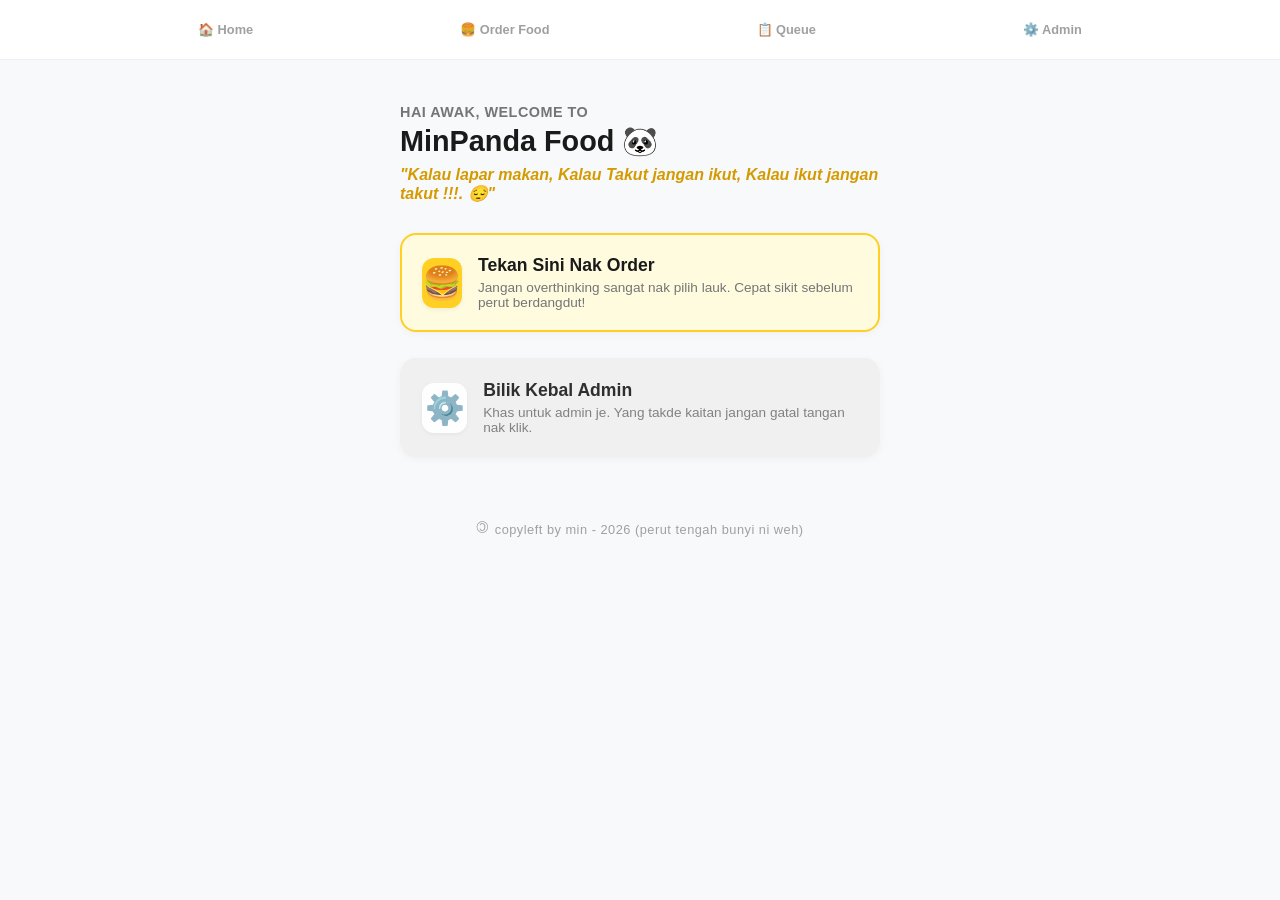
==== index.html @ 796727f2 "First kommit dooo !! HAHAHHA" ====
<!DOCTYPE html>
<html>
<head>
    <title>Customer Order</title>
    <link rel="stylesheet" href="style.css">
</head>
<body>
    <header class="minpanda-header">
        <a href="index.html">🏠 Home</a>
        <a href="customer.html">🍔 Order Food</a>
        <a href="queue.html">📋 Queue</a>
        <a href="admin-login.html">⚙️ Admin</a>
    </header>
    <hr class="minpanda-divider">

    <main class="app-content">
        <div class="welcome-banner">
            <p class="greeting">Hai awak, welcome to</p>
            <h1>MinPanda Food 🐼</h1>
            <p class="subtitle" style="font-style: italic; color: #d49a00; font-weight: 600;">
                "Kalau lapar makan, Kalau Takut jangan ikut, Kalau ikut jangan takut !!!. 😔"
            </p>
        </div>

        <div class="action-grid">
            <a href="customer.html" class="action-card primary-card">
                <div class="card-icon">🍔</div>
                <div class="card-details">
                    <h3>Tekan Sini Nak Order</h3>
                    <p>Jangan overthinking sangat nak pilih lauk. Cepat sikit sebelum perut berdangdut!</p>
                </div>
                <div class="card-arrow">
                    <i class="fa-solid fa-chevron-right"></i>
                </div>
            </a>

            <a href="admin-login.html" class="action-card admin-card">
                <div class="card-icon">⚙️</div>
                <div class="card-details">
                    <h3>Bilik Kebal Admin</h3>
                    <p>Khas untuk admin je. Yang takde kaitan jangan gatal tangan nak klik.</p>
                </div>
                <div class="card-arrow">
                    <i class="fa-solid fa-chevron-right"></i>
                </div>
            </a>
        </div>
    </main>
    
    <footer class="minpanda-footer">
        <p>
            <span class="copyleft">&copy;</span> copyleft by min - 2026 (perut tengah bunyi ni weh)
        </p>
    </footer>
</body>
</html>
---- style.css ----
/* =========================
   MinPanda Navigation Bar
   ========================= */

.minpanda-header {
    display: flex;
    justify-content: space-evenly;
    align-items: center;
    background-color: #ffffff;
    padding: 12px 5px;
    font-family: -apple-system, BlinkMacSystemFont, "Segoe UI", Roboto, sans-serif;
}

.minpanda-header a {
    text-decoration: none;
    color: #a0a0a0;
    font-size: 0.8rem;
    font-weight: 600;
    display: flex;
    flex-direction: column;
    align-items: center;
    gap: 4px;
    padding: 10px 14px;
    border-radius: 14px;
    transition: all 0.2s ease;
}

.minpanda-header a::first-letter {
    font-size: 1.4rem;
    margin-bottom: 2px;
}

.minpanda-header a:hover,
.minpanda-header a:active {
    color: #1a1a1a;
    background-color: #ffcf24;
    box-shadow: 0 4px 12px rgba(255, 207, 36, 0.3);
    transform: translateY(-2px);
}

.minpanda-divider {
    border: none;
    height: 1px;
    background-color: #f0f0f0;
    margin: 0 0 20px 0;
}

/* Base App Layout (Below the Header) */
body {
    background-color: #f8f9fa; /* Light gray background to make white cards pop */
    margin: 0;
    font-family: -apple-system, BlinkMacSystemFont, "Segoe UI", Roboto, Helvetica, Arial, sans-serif;
}

.app-content {
    max-width: 480px; /* Mobile-first width */
    margin: 0 auto;
    padding: 24px 16px;
}

/* Welcome Banner Styling */
.welcome-banner {
    margin-bottom: 30px;
}

.welcome-banner .greeting {
    color: #757575;
    font-size: 0.9rem;
    font-weight: 600;
    margin: 0 0 4px 0;
    text-transform: uppercase;
    letter-spacing: 0.5px;
}

.welcome-banner h1 {
    margin: 0 0 8px 0;
    font-size: 1.8rem;
    color: #1a1a1a;
    font-weight: 800;
}

.welcome-banner .subtitle {
    margin: 0;
    color: #555;
    font-size: 1rem;
}

/* Action Cards Grid */
.action-grid {
    display: flex;
    flex-direction: column;
    gap: 16px;
}

/* Individual Card Styling */
.action-card {
    display: flex;
    align-items: center;
    background-color: #ffffff;
    padding: 20px;
    border-radius: 16px;
    text-decoration: none;
    box-shadow: 0 2px 8px rgba(0, 0, 0, 0.04);
    border: 2px solid transparent;
    transition: all 0.25s ease;
}

/* Hover & Active States */
@media (hover: hover) {
    .action-card:hover {
        transform: translateY(-3px);
        box-shadow: 0 8px 16px rgba(0, 0, 0, 0.08);
    }
}
.action-card:active {
    transform: translateY(1px);
}

/* Highlight the Main "Place Order" Button */
.primary-card {
    background-color: #fffbdf; /* Light MinPanda Yellow */
    border-color: #ffcf24; /* Solid MinPanda Yellow */
}

/* Style the Admin button differently to separate it from customer actions */
.admin-card {
    margin-top: 10px;
    background-color: #f0f0f0;
    opacity: 0.9;
}

/* Card Internals */
.card-icon {
    font-size: 2rem;
    margin-right: 16px;
    background: #ffffff;
    width: 50px;
    height: 50px;
    display: flex;
    align-items: center;
    justify-content: center;
    border-radius: 12px;
    box-shadow: 0 2px 5px rgba(0,0,0,0.05);
}

.primary-card .card-icon {
    background: #ffcf24;
}

.card-details {
    flex-grow: 1;
}

.card-details h3 {
    margin: 0 0 4px 0;
    font-size: 1.1rem;
    color: #1a1a1a;
}

.card-details p {
    margin: 0;
    font-size: 0.85rem;
    color: #757575;
}

.card-arrow {
    color: #d4d4d4;
    font-size: 1.2rem;
}

.action-card:hover .card-arrow {
    color: #ffcf24;
}
/* Footer Container */
.minpanda-footer {
    text-align: center;
    padding: 40px 20px 20px 20px;
    margin-top: auto; /* Pushes footer to the bottom if content is short */
    background-color: transparent;
}

/* Minimalist Text Styling */
.minpanda-footer p {
    margin: 0;
    font-size: 0.8rem;
    color: #a0a0a0; /* Very soft gray */
    font-weight: 500;
    letter-spacing: 0.5px;
    display: flex;
    align-items: center;
    justify-content: center;
    gap: 6px;
    transition: color 0.3s ease;
    cursor: default;
}

/* * The Copyleft Trick: 
 * Flips the standard copyright symbol horizontally 
 */
.copyleft {
    display: inline-block;
    transform: scaleX(-1);
    font-size: 1rem;
    margin-top: -2px; /* Vertically aligns it perfectly with lowercase text */
}

/* Cool subtle hover effect */
.minpanda-footer p:hover {
    color: #1a1a1a; /* Darkens to black on hover */
}
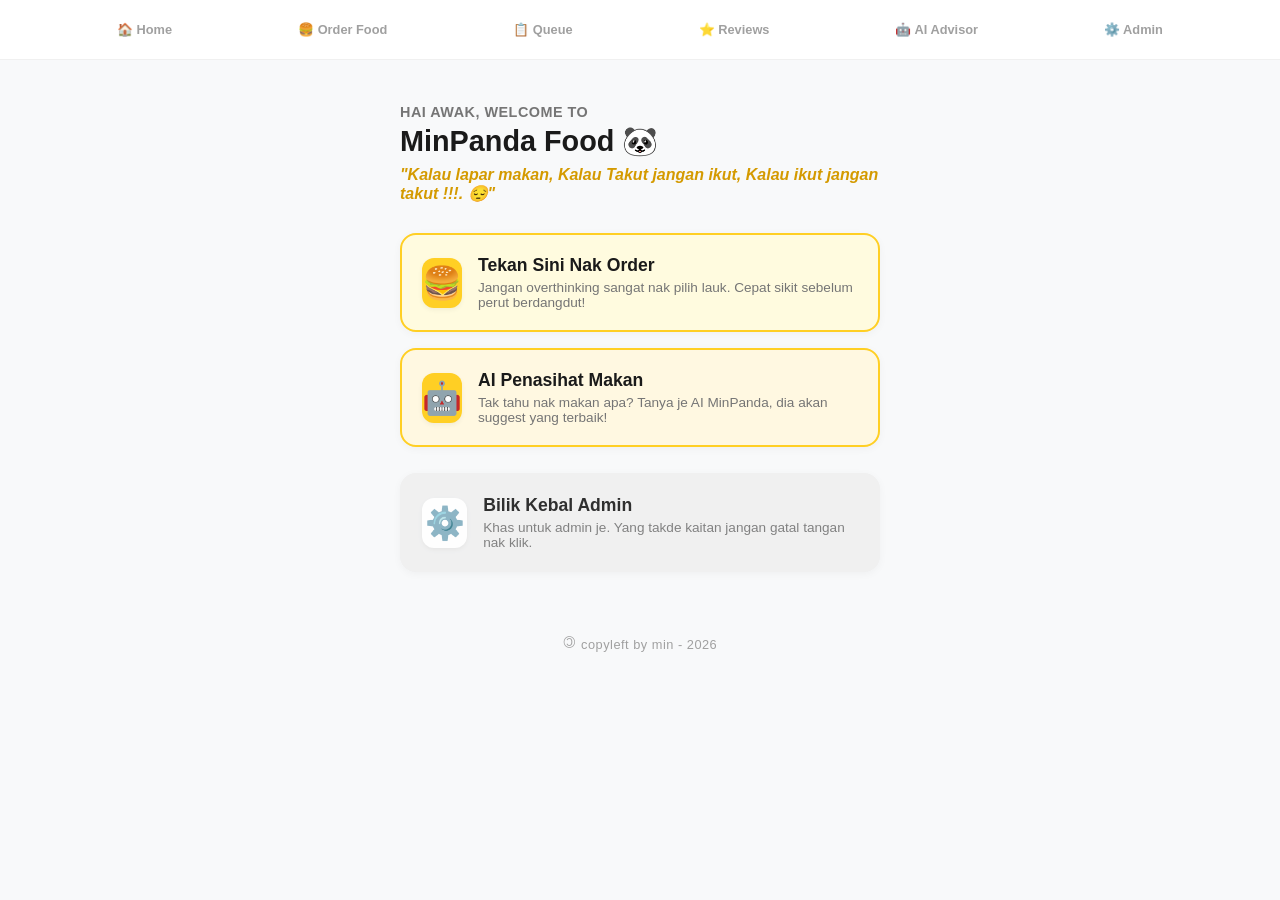
==== commit 3ba4c862: "Masukkan AI" ====
--- a/index.html
+++ b/index.html
@@ -1,14 +1,20 @@
 <!DOCTYPE html>
-<html>
+<html lang="en">
+
 <head>
-    <title>Customer Order</title>
+    <meta charset="UTF-8">
+    <meta name="viewport" content="width=device-width, initial-scale=1.0">
+    <title>MinPanda Food 🐼</title>
     <link rel="stylesheet" href="style.css">
 </head>
+
 <body>
     <header class="minpanda-header">
         <a href="index.html">🏠 Home</a>
         <a href="customer.html">🍔 Order Food</a>
         <a href="queue.html">📋 Queue</a>
+        <a href="reviews.html">⭐ Reviews</a>
+        <a href="food-advisor.html">🤖 AI Advisor</a>
         <a href="admin-login.html">⚙️ Admin</a>
     </header>
     <hr class="minpanda-divider">
@@ -34,7 +40,18 @@
                 </div>
             </a>
 
-            <a href="admin-login.html" class="action-card admin-card">
+            <a href="food-advisor.html" class="action-card ai-advisor-card">
+                <div class="card-icon">🤖</div>
+                <div class="card-details">
+                    <h3>AI Penasihat Makan</h3>
+                    <p>Tak tahu nak makan apa? Tanya je AI MinPanda, dia akan suggest yang terbaik!</p>
+                </div>
+                <div class="card-arrow">
+                    <i class="fa-solid fa-chevron-right"></i>
+                </div>
+            </a>
+
+            <a href="admin-login.html" class="action-card home-admin-card">
                 <div class="card-icon">⚙️</div>
                 <div class="card-details">
                     <h3>Bilik Kebal Admin</h3>
@@ -46,11 +63,12 @@
             </a>
         </div>
     </main>
-    
+
     <footer class="minpanda-footer">
         <p>
-            <span class="copyleft">&copy;</span> copyleft by min - 2026 (perut tengah bunyi ni weh)
+            <span class="copyleft">&copy;</span> copyleft by min - 2026
         </p>
     </footer>
 </body>
+
 </html>
--- a/style.css
+++ b/style.css
@@ -1,210 +1,1442 @@
-/* =========================
-   MinPanda Navigation Bar
-   ========================= */
-
-.minpanda-header {
-    display: flex;
-    justify-content: space-evenly;
-    align-items: center;
-    background-color: #ffffff;
-    padding: 12px 5px;
-    font-family: -apple-system, BlinkMacSystemFont, "Segoe UI", Roboto, sans-serif;
-}
-
-.minpanda-header a {
-    text-decoration: none;
-    color: #a0a0a0;
-    font-size: 0.8rem;
-    font-weight: 600;
-    display: flex;
-    flex-direction: column;
-    align-items: center;
-    gap: 4px;
-    padding: 10px 14px;
-    border-radius: 14px;
-    transition: all 0.2s ease;
-}
-
-.minpanda-header a::first-letter {
-    font-size: 1.4rem;
-    margin-bottom: 2px;
-}
-
-.minpanda-header a:hover,
-.minpanda-header a:active {
-    color: #1a1a1a;
-    background-color: #ffcf24;
-    box-shadow: 0 4px 12px rgba(255, 207, 36, 0.3);
-    transform: translateY(-2px);
-}
-
-.minpanda-divider {
-    border: none;
-    height: 1px;
-    background-color: #f0f0f0;
-    margin: 0 0 20px 0;
-}
-
-/* Base App Layout (Below the Header) */
-body {
-    background-color: #f8f9fa; /* Light gray background to make white cards pop */
-    margin: 0;
-    font-family: -apple-system, BlinkMacSystemFont, "Segoe UI", Roboto, Helvetica, Arial, sans-serif;
-}
-
-.app-content {
-    max-width: 480px; /* Mobile-first width */
-    margin: 0 auto;
-    padding: 24px 16px;
-}
-
-/* Welcome Banner Styling */
-.welcome-banner {
-    margin-bottom: 30px;
-}
-
-.welcome-banner .greeting {
-    color: #757575;
-    font-size: 0.9rem;
-    font-weight: 600;
-    margin: 0 0 4px 0;
-    text-transform: uppercase;
-    letter-spacing: 0.5px;
-}
-
-.welcome-banner h1 {
-    margin: 0 0 8px 0;
-    font-size: 1.8rem;
-    color: #1a1a1a;
-    font-weight: 800;
-}
-
-.welcome-banner .subtitle {
-    margin: 0;
-    color: #555;
-    font-size: 1rem;
-}
-
-/* Action Cards Grid */
-.action-grid {
-    display: flex;
-    flex-direction: column;
-    gap: 16px;
-}
-
-/* Individual Card Styling */
-.action-card {
-    display: flex;
-    align-items: center;
-    background-color: #ffffff;
-    padding: 20px;
-    border-radius: 16px;
-    text-decoration: none;
-    box-shadow: 0 2px 8px rgba(0, 0, 0, 0.04);
-    border: 2px solid transparent;
-    transition: all 0.25s ease;
-}
-
-/* Hover & Active States */
-@media (hover: hover) {
-    .action-card:hover {
-        transform: translateY(-3px);
-        box-shadow: 0 8px 16px rgba(0, 0, 0, 0.08);
-    }
-}
-.action-card:active {
-    transform: translateY(1px);
-}
-
-/* Highlight the Main "Place Order" Button */
-.primary-card {
-    background-color: #fffbdf; /* Light MinPanda Yellow */
-    border-color: #ffcf24; /* Solid MinPanda Yellow */
-}
-
-/* Style the Admin button differently to separate it from customer actions */
-.admin-card {
-    margin-top: 10px;
-    background-color: #f0f0f0;
-    opacity: 0.9;
-}
-
-/* Card Internals */
-.card-icon {
-    font-size: 2rem;
-    margin-right: 16px;
-    background: #ffffff;
-    width: 50px;
-    height: 50px;
-    display: flex;
-    align-items: center;
-    justify-content: center;
-    border-radius: 12px;
-    box-shadow: 0 2px 5px rgba(0,0,0,0.05);
-}
-
-.primary-card .card-icon {
-    background: #ffcf24;
-}
-
-.card-details {
-    flex-grow: 1;
-}
-
-.card-details h3 {
-    margin: 0 0 4px 0;
-    font-size: 1.1rem;
-    color: #1a1a1a;
-}
-
-.card-details p {
-    margin: 0;
-    font-size: 0.85rem;
-    color: #757575;
-}
-
-.card-arrow {
-    color: #d4d4d4;
-    font-size: 1.2rem;
-}
-
-.action-card:hover .card-arrow {
-    color: #ffcf24;
-}
-/* Footer Container */
-.minpanda-footer {
-    text-align: center;
-    padding: 40px 20px 20px 20px;
-    margin-top: auto; /* Pushes footer to the bottom if content is short */
-    background-color: transparent;
-}
-
-/* Minimalist Text Styling */
-.minpanda-footer p {
-    margin: 0;
-    font-size: 0.8rem;
-    color: #a0a0a0; /* Very soft gray */
-    font-weight: 500;
-    letter-spacing: 0.5px;
-    display: flex;
-    align-items: center;
-    justify-content: center;
-    gap: 6px;
-    transition: color 0.3s ease;
-    cursor: default;
-}
-
-/* * The Copyleft Trick: 
- * Flips the standard copyright symbol horizontally 
- */
-.copyleft {
-    display: inline-block;
-    transform: scaleX(-1);
-    font-size: 1rem;
-    margin-top: -2px; /* Vertically aligns it perfectly with lowercase text */
-}
-
-/* Cool subtle hover effect */
-.minpanda-footer p:hover {
-    color: #1a1a1a; /* Darkens to black on hover */
-}+/* ==========================================================
+   MinPanda Food — Unified Stylesheet
+   All page styles consolidated here.
+   ========================================================== */
+
+
+/* =========================
+   1. BASE / RESET
+   ========================= */
+
+body {
+    background-color: #f8f9fa;
+    margin: 0;
+    font-family: -apple-system, BlinkMacSystemFont, "Segoe UI", Roboto, Helvetica, Arial, sans-serif;
+    color: #1a1a1a;
+}
+
+
+/* =========================
+   2. NAVIGATION BAR
+   ========================= */
+
+.minpanda-header {
+    display: flex;
+    justify-content: space-evenly;
+    align-items: center;
+    background-color: #ffffff;
+    padding: 12px 5px;
+    font-family: -apple-system, BlinkMacSystemFont, "Segoe UI", Roboto, sans-serif;
+}
+
+.minpanda-header a {
+    text-decoration: none;
+    color: #a0a0a0;
+    font-size: 0.8rem;
+    font-weight: 600;
+    display: flex;
+    flex-direction: column;
+    align-items: center;
+    gap: 4px;
+    padding: 10px 14px;
+    border-radius: 14px;
+    transition: all 0.2s ease;
+}
+
+.minpanda-header a::first-letter {
+    font-size: 1.4rem;
+    margin-bottom: 2px;
+}
+
+.minpanda-header a:hover,
+.minpanda-header a:active {
+    color: #1a1a1a;
+    background-color: #ffcf24;
+    box-shadow: 0 4px 12px rgba(255, 207, 36, 0.3);
+    transform: translateY(-2px);
+}
+
+.minpanda-divider {
+    border: none;
+    height: 1px;
+    background-color: #f0f0f0;
+    margin: 0 0 20px 0;
+}
+
+
+/* =========================
+   3. PAGE LAYOUT (shared wrapper)
+   ========================= */
+
+.page-content {
+    max-width: 800px;
+    margin: 0 auto;
+    padding: 24px 16px;
+}
+
+
+/* =========================
+   4. HOME PAGE
+   ========================= */
+
+.app-content {
+    max-width: 480px; /* Mobile-first width for home hero */
+    margin: 0 auto;
+    padding: 24px 16px;
+}
+
+/* Welcome Banner */
+.welcome-banner {
+    margin-bottom: 30px;
+}
+
+.welcome-banner .greeting {
+    color: #757575;
+    font-size: 0.9rem;
+    font-weight: 600;
+    margin: 0 0 4px 0;
+    text-transform: uppercase;
+    letter-spacing: 0.5px;
+}
+
+.welcome-banner h1 {
+    margin: 0 0 8px 0;
+    font-size: 1.8rem;
+    color: #1a1a1a;
+    font-weight: 800;
+}
+
+.welcome-banner .subtitle {
+    margin: 0;
+    color: #555;
+    font-size: 1rem;
+}
+
+/* Action Cards Grid */
+.action-grid {
+    display: flex;
+    flex-direction: column;
+    gap: 16px;
+}
+
+.action-card {
+    display: flex;
+    align-items: center;
+    background-color: #ffffff;
+    padding: 20px;
+    border-radius: 16px;
+    text-decoration: none;
+    box-shadow: 0 2px 8px rgba(0, 0, 0, 0.04);
+    border: 2px solid transparent;
+    transition: all 0.25s ease;
+}
+
+@media (hover: hover) {
+    .action-card:hover {
+        transform: translateY(-3px);
+        box-shadow: 0 8px 16px rgba(0, 0, 0, 0.08);
+    }
+}
+.action-card:active {
+    transform: translateY(1px);
+}
+
+.primary-card {
+    background-color: #fffbdf;
+    border-color: #ffcf24;
+}
+
+.home-admin-card {
+    margin-top: 10px;
+    background-color: #f0f0f0;
+    opacity: 0.9;
+}
+
+.card-icon {
+    font-size: 2rem;
+    margin-right: 16px;
+    background: #ffffff;
+    width: 50px;
+    height: 50px;
+    display: flex;
+    align-items: center;
+    justify-content: center;
+    border-radius: 12px;
+    box-shadow: 0 2px 5px rgba(0,0,0,0.05);
+}
+
+.primary-card .card-icon {
+    background: #ffcf24;
+}
+
+.card-details {
+    flex-grow: 1;
+}
+
+.card-details h3 {
+    margin: 0 0 4px 0;
+    font-size: 1.1rem;
+    color: #1a1a1a;
+}
+
+.card-details p {
+    margin: 0;
+    font-size: 0.85rem;
+    color: #757575;
+}
+
+.card-arrow {
+    color: #d4d4d4;
+    font-size: 1.2rem;
+}
+
+.action-card:hover .card-arrow {
+    color: #ffcf24;
+}
+
+
+/* =========================
+   5. LOGIN PAGE
+   ========================= */
+
+.login-wrapper {
+    display: flex;
+    justify-content: center;
+    align-items: center;
+    padding: 40px 20px;
+    margin-top: 20px;
+}
+
+.login-card {
+    background: #ffffff;
+    width: 100%;
+    max-width: 380px;
+    border-radius: 20px;
+    padding: 32px 24px;
+    box-shadow: 0 8px 24px rgba(0, 0, 0, 0.04);
+    text-align: center;
+    border-top: 6px solid #ffcf24;
+}
+
+.login-icon {
+    font-size: 3rem;
+    margin-bottom: 12px;
+}
+
+.login-card h1 {
+    margin: 0 0 8px 0;
+    font-size: 1.6rem;
+    color: #1a1a1a;
+    font-weight: 800;
+}
+
+.login-card p {
+    margin: 0 0 24px 0;
+    font-size: 0.9rem;
+    color: #757575;
+}
+
+/* Login Input */
+.input-group {
+    margin-bottom: 24px;
+}
+
+.input-group input {
+    width: 100%;
+    padding: 16px;
+    border: 1px solid #e0e0e0;
+    border-radius: 12px;
+    font-size: 1rem;
+    box-sizing: border-box;
+    transition: all 0.3s ease;
+    background-color: #fcfcfc;
+    text-align: center;
+    letter-spacing: 2px;
+}
+
+.input-group input:focus {
+    outline: none;
+    border-color: #ffcf24;
+    background-color: #ffffff;
+    box-shadow: 0 0 0 4px rgba(255, 207, 36, 0.15);
+}
+
+/* Login Button */
+.login-btn {
+    width: 100%;
+    padding: 16px;
+    background-color: #ffcf24;
+    color: #1a1a1a;
+    border: none;
+    border-radius: 12px;
+    font-size: 1.1rem;
+    font-weight: 700;
+    cursor: pointer;
+    transition: all 0.2s cubic-bezier(0.4, 0, 0.2, 1);
+    box-shadow: 0 4px 12px rgba(255, 207, 36, 0.3);
+}
+
+.login-btn:hover {
+    transform: translateY(-2px);
+    box-shadow: 0 8px 16px rgba(255, 207, 36, 0.4);
+    background-color: #ffc910;
+}
+
+.login-btn:active {
+    transform: translateY(1px);
+    box-shadow: 0 2px 8px rgba(255, 207, 36, 0.3);
+}
+
+
+/* =========================
+   6. CUSTOMER / ORDER PAGE
+   ========================= */
+
+.page-content h3 {
+    font-size: 1.4rem;
+    margin-bottom: 20px;
+    color: #2c2c2c;
+}
+
+.food-grid {
+    display: grid;
+    grid-template-columns: repeat(auto-fill, minmax(150px, 1fr));
+    gap: 16px;
+}
+
+.food-card {
+    background-color: #ffffff;
+    border: 2px solid transparent;
+    border-radius: 16px;
+    padding: 12px;
+    cursor: pointer;
+    text-align: center;
+    position: relative;
+    box-shadow: 0 4px 10px rgba(0, 0, 0, 0.04);
+    transition: all 0.25s ease;
+    overflow: hidden;
+    display: flex;
+    flex-direction: column;
+}
+
+.food-card:hover {
+    transform: translateY(-4px);
+}
+
+.food-card img {
+    width: 100%;
+    height: 120px;
+    object-fit: cover;
+    border-radius: 12px;
+    margin-bottom: 12px;
+    background-color: #f0f0f0;
+}
+
+.food-card p {
+    margin: 0;
+    font-size: 0.95rem;
+    font-weight: 600;
+    color: #333;
+}
+
+.check-badge {
+    position: absolute;
+    top: 10px;
+    right: 10px;
+    background-color: #ffcf24;
+    color: #1a1a1a;
+    width: 26px;
+    height: 26px;
+    border-radius: 50%;
+    display: flex;
+    align-items: center;
+    justify-content: center;
+    opacity: 0;
+    transform: scale(0.5);
+    transition: all 0.3s ease;
+}
+
+.food-card.selected {
+    border-color: #ffcf24;
+    background-color: #fffbdf;
+    box-shadow: 0 8px 20px rgba(255, 207, 36, 0.25);
+}
+
+.food-card.selected .check-badge {
+    opacity: 1;
+    transform: scale(1);
+}
+
+.selection-panel {
+    margin-top: 25px;
+    padding: 16px;
+    background: white;
+    border-radius: 14px;
+    border-left: 4px solid #ffcf24;
+    box-shadow: 0 4px 12px rgba(0,0,0,0.05);
+}
+
+.selection-panel p {
+    margin: 0;
+}
+
+#selectedFood {
+    font-weight: bold;
+}
+
+/* Customer form inputs */
+.page-content input,
+.page-content textarea {
+    width: 100%;
+    padding: 12px;
+    box-sizing: border-box;
+    margin-top: 10px;
+    border: 1px solid #e0e0e0;
+    border-radius: 12px;
+    font-size: 1rem;
+    font-family: inherit;
+    background-color: #fcfcfc;
+    transition: all 0.3s ease;
+}
+
+.page-content input:focus,
+.page-content textarea:focus {
+    outline: none;
+    border-color: #ffcf24;
+    background-color: #ffffff;
+    box-shadow: 0 0 0 4px rgba(255, 207, 36, 0.15);
+}
+
+/* Customer submit button */
+.submit-btn {
+    width: 100%;
+    padding: 16px;
+    cursor: pointer;
+    font-size: 1.1rem;
+    font-weight: 700;
+    background-color: #ffcf24;
+    color: #1a1a1a;
+    border: none;
+    border-radius: 12px;
+    transition: all 0.2s cubic-bezier(0.4, 0, 0.2, 1);
+    box-shadow: 0 4px 12px rgba(255, 207, 36, 0.3);
+}
+
+.submit-btn:hover {
+    transform: translateY(-2px);
+    box-shadow: 0 8px 16px rgba(255, 207, 36, 0.4);
+    background-color: #ffc910;
+}
+
+.submit-btn:active {
+    transform: translateY(1px);
+    box-shadow: 0 2px 8px rgba(255, 207, 36, 0.3);
+}
+
+
+/* =========================
+   7. QUEUE PAGE
+   ========================= */
+
+.page-content h1 {
+    font-size: 1.6rem;
+    font-weight: 800;
+    color: #1a1a1a;
+    margin: 0 0 20px 0;
+}
+
+/* Queue Container */
+#orders {
+    display: flex;
+    flex-direction: column;
+    gap: 16px;
+}
+
+/* Queue Card */
+.queue-card {
+    background: #ffffff;
+    border-radius: 16px;
+    padding: 20px;
+    box-shadow: 0 4px 12px rgba(0, 0, 0, 0.05);
+    border-left: 6px solid #ffcf24;
+    transition: transform 0.2s ease;
+}
+
+.queue-card.status-delivered { border-left-color: #4caf50; }
+.queue-card.status-rejected { border-left-color: #f44336; }
+
+/* Queue Header */
+.queue-header {
+    display: flex;
+    justify-content: space-between;
+    align-items: center;
+    margin-bottom: 16px;
+    padding-bottom: 12px;
+    border-bottom: 1px solid #f0f0f0;
+}
+
+.queue-number {
+    font-size: 1.25rem;
+    font-weight: 800;
+    color: #1a1a1a;
+    margin: 0;
+}
+
+/* Status Badges */
+.status-badge {
+    padding: 6px 12px;
+    border-radius: 20px;
+    font-size: 0.8rem;
+    font-weight: 700;
+    text-transform: uppercase;
+    letter-spacing: 0.5px;
+}
+.badge-pending { background-color: #fffbdf; color: #d49a00; }
+.badge-delivered { background-color: #eef7ee; color: #4caf50; }
+.badge-rejected { background-color: #fdeeea; color: #f44336; }
+.badge-default { background-color: #f0f0f0; color: #555; }
+
+/* Queue Details Grid */
+.queue-details {
+    display: grid;
+    grid-template-columns: 1fr 1fr;
+    gap: 12px;
+    margin-bottom: 16px;
+}
+
+.detail-group {
+    display: flex;
+    flex-direction: column;
+    gap: 4px;
+}
+
+.detail-label {
+    font-size: 0.75rem;
+    color: #757575;
+    font-weight: 600;
+    text-transform: uppercase;
+}
+
+.detail-value {
+    font-size: 0.95rem;
+    font-weight: 600;
+    color: #1a1a1a;
+}
+
+.full-width { grid-column: span 2; }
+
+/* Admin Message in Queue */
+.admin-msg {
+    background-color: #f8f9fa;
+    padding: 12px;
+    border-radius: 8px;
+    font-size: 0.85rem;
+    color: #555;
+    border-left: 3px solid #d4d4d4;
+    margin-top: 8px;
+}
+
+/* Queue Footer */
+.queue-footer {
+    display: flex;
+    justify-content: space-between;
+    align-items: center;
+    margin-top: 16px;
+    padding-top: 12px;
+    border-top: 1px dashed #e0e0e0;
+    font-size: 0.8rem;
+    color: #757575;
+}
+
+.timer-badge {
+    background: #f0f0f0;
+    padding: 4px 10px;
+    border-radius: 12px;
+    font-weight: 600;
+    color: #1a1a1a;
+}
+
+
+/* =========================
+   8. ADMIN DASHBOARD
+   ========================= */
+
+/* Admin Order Card */
+.admin-card {
+    background: #ffffff;
+    border-radius: 16px;
+    padding: 24px;
+    box-shadow: 0 4px 15px rgba(0, 0, 0, 0.04);
+    border-top: 6px solid #1a1a1a;
+}
+
+.admin-card-header {
+    display: flex;
+    justify-content: space-between;
+    align-items: flex-start;
+    border-bottom: 1px solid #f0f0f0;
+    padding-bottom: 16px;
+    margin-bottom: 16px;
+}
+
+.customer-info h3 {
+    margin: 0 0 4px 0;
+    font-size: 1.25rem;
+    color: #1a1a1a;
+}
+
+.order-time {
+    font-size: 0.8rem;
+    color: #757575;
+}
+
+/* Admin Info Grid */
+.info-grid {
+    display: grid;
+    grid-template-columns: 1fr 1fr;
+    gap: 16px;
+    margin-bottom: 20px;
+}
+
+.info-group {
+    display: flex;
+    flex-direction: column;
+    gap: 4px;
+}
+
+.info-group.full-width {
+    grid-column: span 2;
+}
+
+.info-label {
+    font-size: 0.75rem;
+    font-weight: 700;
+    color: #a0a0a0;
+    text-transform: uppercase;
+    letter-spacing: 0.5px;
+}
+
+.info-value {
+    font-size: 1rem;
+    font-weight: 600;
+    color: #333;
+}
+
+.note-box {
+    background: #fffbdf;
+    padding: 10px 12px;
+    border-radius: 8px;
+    font-size: 0.9rem;
+    color: #d49a00;
+    border-left: 3px solid #ffcf24;
+}
+
+/* Admin Controls Section */
+.admin-controls {
+    background-color: #f8f9fa;
+    padding: 20px;
+    border-radius: 12px;
+    border: 1px solid #e9ecef;
+}
+
+.control-group {
+    margin-bottom: 16px;
+}
+
+.control-group label {
+    display: block;
+    font-size: 0.85rem;
+    font-weight: 600;
+    margin-bottom: 8px;
+    color: #1a1a1a;
+}
+
+/* Modern Inputs (admin) */
+.app-input {
+    width: 100%;
+    padding: 12px 16px;
+    border: 1px solid #d4d4d4;
+    border-radius: 10px;
+    font-size: 0.95rem;
+    font-family: inherit;
+    background-color: #ffffff;
+    transition: all 0.2s ease;
+    box-sizing: border-box;
+}
+
+.app-input:focus {
+    outline: none;
+    border-color: #ffcf24;
+    box-shadow: 0 0 0 3px rgba(255, 207, 36, 0.2);
+}
+
+select.app-input {
+    cursor: pointer;
+    appearance: none;
+    background-image: url("data:image/svg+xml;charset=US-ASCII,%3Csvg%20xmlns%3D%22http%3A%2F%2Fwww.w3.org%2F2000%2Fsvg%22%20width%3D%22292.4%22%20height%3D%22292.4%22%3E%3Cpath%20fill%3D%22%23131313%22%20d%3D%22M287%2069.4a17.6%2017.6%200%200%200-13-5.4H18.4c-5%200-9.3%201.8-12.9%205.4A17.6%2017.6%200%200%200%200%2082.2c0%205%201.8%209.3%205.4%2012.9l128%20127.9c3.6%203.6%207.8%205.4%2012.8%205.4s9.2-1.8%2012.8-5.4L287%2095c3.5-3.5%205.4-7.8%205.4-12.8%200-5-1.9-9.2-5.5-12.8z%22%2F%3E%3C%2Fsvg%3E");
+    background-repeat: no-repeat;
+    background-position: right 16px top 50%;
+    background-size: 12px auto;
+}
+
+/* Admin Buttons */
+.button-group {
+    display: flex;
+    gap: 12px;
+    margin-top: 20px;
+}
+
+.btn {
+    flex: 1;
+    padding: 14px;
+    border: none;
+    border-radius: 10px;
+    font-size: 1rem;
+    font-weight: 700;
+    cursor: pointer;
+    transition: all 0.2s ease;
+    display: flex;
+    justify-content: center;
+    align-items: center;
+    gap: 8px;
+}
+
+.btn-save {
+    background-color: #ffcf24;
+    color: #1a1a1a;
+    box-shadow: 0 4px 10px rgba(255, 207, 36, 0.2);
+}
+.btn-save:hover { transform: translateY(-2px); background-color: #ffc910; }
+
+.btn-delete {
+    background-color: #fff0f0;
+    color: #dc3545;
+    border: 1px solid #ffcccc;
+}
+.btn-delete:hover { transform: translateY(-2px); background-color: #ffe6e6; }
+
+/* Logout Button */
+.logout-btn {
+    width: 100%;
+    padding: 14px;
+    margin-top: 24px;
+    background-color: #f0f0f0;
+    color: #757575;
+    border: 1px solid #e0e0e0;
+    border-radius: 12px;
+    font-size: 1rem;
+    font-weight: 600;
+    cursor: pointer;
+    transition: all 0.2s ease;
+}
+
+.logout-btn:hover {
+    background-color: #e0e0e0;
+    color: #1a1a1a;
+    transform: translateY(-1px);
+}
+
+
+/* =========================
+   9. FOOTER
+   ========================= */
+
+.minpanda-footer {
+    text-align: center;
+    padding: 40px 20px 20px 20px;
+    margin-top: auto;
+    background-color: transparent;
+}
+
+.minpanda-footer p {
+    margin: 0;
+    font-size: 0.8rem;
+    color: #a0a0a0;
+    font-weight: 500;
+    letter-spacing: 0.5px;
+    display: flex;
+    align-items: center;
+    justify-content: center;
+    gap: 6px;
+    transition: color 0.3s ease;
+    cursor: default;
+}
+
+.copyleft {
+    display: inline-block;
+    transform: scaleX(-1);
+    font-size: 1rem;
+    margin-top: -2px;
+}
+
+.minpanda-footer p:hover {
+    color: #1a1a1a;
+}
+
+
+/* =========================
+   10. REVIEWS PAGE
+   ========================= */
+
+/* Page heading */
+.reviews-heading {
+    font-size: 1.6rem;
+    font-weight: 800;
+    color: #1a1a1a;
+    margin: 0 0 4px 0;
+}
+
+.reviews-subheading {
+    font-size: 0.9rem;
+    color: #757575;
+    margin: 0 0 24px 0;
+}
+
+/* Shop Review Card */
+.shop-review-card {
+    background: #ffffff;
+    border-radius: 20px;
+    box-shadow: 0 4px 16px rgba(0, 0, 0, 0.05);
+    border: 2px solid transparent;
+    overflow: hidden;
+    margin-bottom: 20px;
+    transition: box-shadow 0.25s ease, border-color 0.25s ease;
+}
+
+.shop-review-card.expanded {
+    border-color: #ffcf24;
+    box-shadow: 0 8px 28px rgba(255, 207, 36, 0.2);
+}
+
+/* Shop Card Header — clickable area */
+.shop-card-header {
+    display: flex;
+    align-items: center;
+    gap: 16px;
+    padding: 16px 20px;
+    cursor: pointer;
+    user-select: none;
+    transition: background-color 0.2s ease;
+}
+
+.shop-card-header:hover {
+    background-color: #fffdf0;
+}
+
+.shop-card-img {
+    width: 64px;
+    height: 64px;
+    border-radius: 14px;
+    object-fit: cover;
+    background-color: #f0f0f0;
+    flex-shrink: 0;
+}
+
+.shop-card-info {
+    flex: 1;
+}
+
+.shop-card-name {
+    font-size: 1rem;
+    font-weight: 700;
+    color: #1a1a1a;
+    margin: 0 0 6px 0;
+}
+
+/* Average star display */
+.avg-rating {
+    display: flex;
+    align-items: center;
+    gap: 8px;
+}
+
+.avg-stars {
+    font-size: 1rem;
+    letter-spacing: 2px;
+    color: #ffcf24;
+}
+
+.avg-score {
+    font-size: 0.9rem;
+    font-weight: 700;
+    color: #1a1a1a;
+}
+
+.review-count {
+    font-size: 0.8rem;
+    color: #a0a0a0;
+    font-weight: 500;
+}
+
+/* Chevron toggle indicator */
+.shop-card-toggle {
+    font-size: 1.1rem;
+    color: #d4d4d4;
+    transition: transform 0.3s ease, color 0.2s ease;
+    flex-shrink: 0;
+}
+
+.shop-review-card.expanded .shop-card-toggle {
+    transform: rotate(90deg);
+    color: #ffcf24;
+}
+
+/* Collapsible body */
+.shop-card-body {
+    display: none;
+    padding: 0 20px 20px 20px;
+    border-top: 1px solid #f0f0f0;
+    animation: fadeSlideIn 0.25s ease;
+}
+
+.shop-review-card.expanded .shop-card-body {
+    display: block;
+}
+
+@keyframes fadeSlideIn {
+    from { opacity: 0; transform: translateY(-6px); }
+    to   { opacity: 1; transform: translateY(0); }
+}
+
+/* Review list */
+.review-list {
+    display: flex;
+    flex-direction: column;
+    gap: 12px;
+    margin: 16px 0;
+}
+
+/* Individual Review Item */
+.review-item {
+    background: #f8f9fa;
+    border-radius: 12px;
+    padding: 14px 16px;
+    border-left: 4px solid #ffcf24;
+}
+
+.review-item-header {
+    display: flex;
+    justify-content: space-between;
+    align-items: center;
+    margin-bottom: 6px;
+}
+
+.review-item-name {
+    font-size: 0.9rem;
+    font-weight: 700;
+    color: #1a1a1a;
+}
+
+.review-item-stars {
+    font-size: 0.85rem;
+    letter-spacing: 1px;
+    color: #ffcf24;
+}
+
+.review-item-comment {
+    font-size: 0.9rem;
+    color: #444;
+    margin: 0 0 6px 0;
+    line-height: 1.5;
+}
+
+.review-item-time {
+    font-size: 0.75rem;
+    color: #a0a0a0;
+}
+
+/* Empty state */
+.review-empty {
+    text-align: center;
+    padding: 20px 0;
+    color: #a0a0a0;
+    font-size: 0.9rem;
+}
+
+.review-empty span {
+    display: block;
+    font-size: 2rem;
+    margin-bottom: 8px;
+}
+
+/* "Leave a Review" toggle button */
+.btn-leave-review {
+    width: 100%;
+    padding: 12px;
+    background-color: #fffbdf;
+    color: #d49a00;
+    border: 1.5px solid #ffcf24;
+    border-radius: 12px;
+    font-size: 0.95rem;
+    font-weight: 700;
+    cursor: pointer;
+    transition: all 0.2s ease;
+    margin-top: 4px;
+}
+
+.btn-leave-review:hover {
+    background-color: #ffcf24;
+    color: #1a1a1a;
+    transform: translateY(-1px);
+}
+
+/* Review form */
+.review-form {
+    display: none;
+    background: #ffffff;
+    border: 1.5px solid #ffcf24;
+    border-radius: 14px;
+    padding: 18px;
+    margin-top: 12px;
+    animation: fadeSlideIn 0.25s ease;
+}
+
+.review-form.visible {
+    display: block;
+}
+
+.review-form-title {
+    font-size: 0.95rem;
+    font-weight: 700;
+    color: #1a1a1a;
+    margin: 0 0 14px 0;
+}
+
+/* Star picker */
+.star-picker {
+    display: flex;
+    gap: 6px;
+    margin-bottom: 14px;
+    flex-direction: row-reverse;
+    justify-content: flex-end;
+}
+
+.star-picker input[type="radio"] {
+    display: none;
+}
+
+.star-picker label {
+    font-size: 1.8rem;
+    color: #d4d4d4;
+    cursor: pointer;
+    transition: color 0.15s ease, transform 0.15s ease;
+}
+
+/* Highlight selected and all stars to its left (right in DOM due to row-reverse) */
+.star-picker label:hover,
+.star-picker label:hover ~ label,
+.star-picker input[type="radio"]:checked ~ label {
+    color: #ffcf24;
+    transform: scale(1.15);
+}
+
+.review-form-label {
+    display: block;
+    font-size: 0.8rem;
+    font-weight: 700;
+    color: #757575;
+    text-transform: uppercase;
+    letter-spacing: 0.5px;
+    margin-bottom: 6px;
+}
+
+.review-form input,
+.review-form textarea {
+    width: 100%;
+    padding: 12px;
+    border: 1px solid #e0e0e0;
+    border-radius: 10px;
+    font-size: 0.95rem;
+    font-family: inherit;
+    background: #fcfcfc;
+    box-sizing: border-box;
+    transition: all 0.2s ease;
+    margin-bottom: 12px;
+    margin-top: 0;
+}
+
+.review-form input:focus,
+.review-form textarea:focus {
+    outline: none;
+    border-color: #ffcf24;
+    background: #ffffff;
+    box-shadow: 0 0 0 3px rgba(255, 207, 36, 0.15);
+}
+
+.review-form-actions {
+    display: flex;
+    gap: 10px;
+    margin-top: 4px;
+}
+
+.btn-submit-review {
+    flex: 1;
+    padding: 12px;
+    background-color: #ffcf24;
+    color: #1a1a1a;
+    border: none;
+    border-radius: 10px;
+    font-size: 0.95rem;
+    font-weight: 700;
+    cursor: pointer;
+    transition: all 0.2s ease;
+}
+
+.btn-submit-review:hover {
+    background-color: #ffc910;
+    transform: translateY(-1px);
+    box-shadow: 0 4px 12px rgba(255, 207, 36, 0.35);
+}
+
+.btn-cancel-review {
+    padding: 12px 18px;
+    background-color: #f0f0f0;
+    color: #757575;
+    border: none;
+    border-radius: 10px;
+    font-size: 0.95rem;
+    font-weight: 600;
+    cursor: pointer;
+    transition: all 0.2s ease;
+}
+
+.btn-cancel-review:hover {
+    background-color: #e0e0e0;
+    color: #1a1a1a;
+}
+
+
+/* =========================
+   11. AI FOOD ADVISOR PAGE
+   ========================= */
+
+/* Home page action card for the AI advisor */
+.ai-advisor-card {
+    background-color: #fff8e1;
+    border-color: #ffcf24;
+    margin-top: 0;
+}
+
+.ai-advisor-card .card-icon {
+    background: #ffcf24;
+}
+
+/* ── Chatbot outer wrapper ── */
+.fa-chatbot-wrap {
+    display: flex;
+    flex-direction: column;
+    /* Fill the viewport below nav + divider (~57px) */
+    height: calc(100vh - 57px);
+    max-width: 760px;
+    margin: 0 auto;
+    background-color: #f8f9fa;
+}
+
+/* ── Chat scrollable area ── */
+.fa-chatbot-wrap .chat-area {
+    flex: 1;
+    overflow-y: auto;
+    padding: 20px 16px 12px;
+    display: flex;
+    flex-direction: column;
+    gap: 14px;
+    scroll-behavior: smooth;
+    background-color: #f8f9fa;
+}
+
+.fa-chatbot-wrap .chat-area::-webkit-scrollbar { width: 4px; }
+.fa-chatbot-wrap .chat-area::-webkit-scrollbar-track { background: transparent; }
+.fa-chatbot-wrap .chat-area::-webkit-scrollbar-thumb {
+    background: #e0e0e0;
+    border-radius: 4px;
+}
+
+/* ── Welcome section inside chat ── */
+.fa-chatbot-wrap .welcome {
+    text-align: center;
+    padding: 20px 16px 8px;
+    animation: fa-fadeInUp 0.5s ease both;
+}
+
+.fa-chatbot-wrap .welcome-emoji {
+    font-size: 48px;
+    line-height: 1;
+    margin-bottom: 12px;
+    display: block;
+    animation: fa-float 3s ease-in-out infinite;
+}
+
+@keyframes fa-float {
+    0%, 100% { transform: translateY(0); }
+    50%       { transform: translateY(-7px); }
+}
+
+.fa-chatbot-wrap .welcome h2 {
+    font-size: 1.3rem;
+    font-weight: 800;
+    color: #1a1a1a;
+    margin-bottom: 8px;
+}
+
+.fa-chatbot-wrap .welcome p {
+    font-size: 0.9rem;
+    color: #757575;
+    line-height: 1.6;
+    max-width: 340px;
+    margin: 0 auto;
+}
+
+/* ── Quick suggestion chips ── */
+.fa-chatbot-wrap .suggestions-wrap {
+    padding: 4px 0 6px;
+    animation: fa-fadeInUp 0.5s 0.15s ease both;
+}
+
+.fa-chatbot-wrap .suggestions-label {
+    font-size: 11px;
+    color: #a0a0a0;
+    text-transform: uppercase;
+    letter-spacing: 0.08em;
+    font-weight: 600;
+    margin-bottom: 10px;
+    text-align: center;
+}
+
+.fa-chatbot-wrap .suggestions-grid {
+    display: flex;
+    flex-wrap: wrap;
+    gap: 8px;
+    justify-content: center;
+}
+
+.fa-chatbot-wrap .chip {
+    display: inline-flex;
+    align-items: center;
+    gap: 5px;
+    padding: 7px 14px;
+    border-radius: 50px;
+    font-size: 13px;
+    font-weight: 600;
+    background: #ffffff;
+    border: 1.5px solid #e0e0e0;
+    color: #333;
+    cursor: pointer;
+    transition: all 0.2s ease;
+    white-space: nowrap;
+    user-select: none;
+    font-family: inherit;
+}
+
+.fa-chatbot-wrap .chip:hover {
+    background: #ffcf24;
+    border-color: #ffcf24;
+    color: #1a1a1a;
+    transform: translateY(-2px);
+    box-shadow: 0 4px 12px rgba(255, 207, 36, 0.35);
+}
+
+.fa-chatbot-wrap .chip:active { transform: translateY(0); }
+
+/* ── Chat message bubbles ── */
+.fa-chatbot-wrap .message {
+    display: flex;
+    gap: 10px;
+    max-width: 100%;
+    animation: fa-fadeInUp 0.3s ease both;
+}
+
+.fa-chatbot-wrap .message.user { flex-direction: row-reverse; }
+.fa-chatbot-wrap .message.ai  { flex-direction: row; }
+
+.fa-chatbot-wrap .avatar {
+    width: 32px;
+    height: 32px;
+    border-radius: 50%;
+    display: flex;
+    align-items: center;
+    justify-content: center;
+    font-size: 15px;
+    flex-shrink: 0;
+    align-self: flex-end;
+}
+
+.fa-chatbot-wrap .message.user .avatar {
+    background: #ffcf24;
+}
+
+.fa-chatbot-wrap .message.ai .avatar {
+    background: #ffffff;
+    border: 1.5px solid #e0e0e0;
+}
+
+.fa-chatbot-wrap .bubble {
+    padding: 12px 16px;
+    border-radius: 18px;
+    font-size: 14px;
+    line-height: 1.65;
+    max-width: calc(100% - 52px);
+    word-wrap: break-word;
+    position: relative;
+}
+
+.fa-chatbot-wrap .message.user .bubble {
+    background: #ffcf24;
+    color: #1a1a1a;
+    border-bottom-right-radius: 4px;
+    box-shadow: 0 3px 12px rgba(255, 207, 36, 0.35);
+    font-weight: 600;
+}
+
+.fa-chatbot-wrap .message.ai .bubble {
+    background: #ffffff;
+    color: #1a1a1a;
+    border-bottom-left-radius: 4px;
+    border: 1px solid #e8e8e8;
+    box-shadow: 0 2px 8px rgba(0,0,0,0.04);
+}
+
+.fa-chatbot-wrap .bubble-time {
+    font-size: 10px;
+    opacity: 0.5;
+    margin-top: 5px;
+    display: block;
+}
+
+.fa-chatbot-wrap .message.user .bubble-time { text-align: right; }
+
+/* ── Typing indicator ── */
+.fa-chatbot-wrap .typing-bubble {
+    background: #ffffff;
+    border: 1px solid #e8e8e8;
+    padding: 14px 18px;
+    border-radius: 18px;
+    border-bottom-left-radius: 4px;
+    box-shadow: 0 2px 8px rgba(0,0,0,0.04);
+}
+
+.fa-chatbot-wrap .typing-dots {
+    display: flex;
+    gap: 5px;
+    align-items: center;
+}
+
+.fa-chatbot-wrap .typing-dots span {
+    width: 7px;
+    height: 7px;
+    border-radius: 50%;
+    background: #ffcf24;
+    display: inline-block;
+    animation: fa-bounce 1.2s ease-in-out infinite;
+}
+
+.fa-chatbot-wrap .typing-dots span:nth-child(2) { animation-delay: 0.2s; }
+.fa-chatbot-wrap .typing-dots span:nth-child(3) { animation-delay: 0.4s; }
+
+@keyframes fa-bounce {
+    0%, 80%, 100% { transform: translateY(0); opacity: 0.4; }
+    40%            { transform: translateY(-6px); opacity: 1; }
+}
+
+/* ── Error bubble ── */
+.fa-chatbot-wrap .error-bubble {
+    background: #fff0f0;
+    border: 1px solid #ffcccc;
+    color: #dc3545;
+    padding: 12px 16px;
+    border-radius: 14px;
+    font-size: 13px;
+    text-align: center;
+}
+
+/* ── Input bar ── */
+.fa-chatbot-wrap .input-section {
+    padding: 10px 16px 14px;
+    background: #ffffff;
+    border-top: 1px solid #f0f0f0;
+    flex-shrink: 0;
+}
+
+.fa-chatbot-wrap .input-bar {
+    display: flex;
+    align-items: flex-end;
+    gap: 10px;
+    background: #f8f9fa;
+    border: 1.5px solid #e0e0e0;
+    border-radius: 50px;
+    padding: 8px 8px 8px 18px;
+    transition: border-color 0.2s ease, box-shadow 0.2s ease;
+}
+
+.fa-chatbot-wrap .input-bar:focus-within {
+    border-color: #ffcf24;
+    box-shadow: 0 0 0 3px rgba(255, 207, 36, 0.2);
+    background: #ffffff;
+}
+
+.fa-chatbot-wrap #user-input {
+    flex: 1;
+    background: none;
+    border: none;
+    outline: none;
+    color: #1a1a1a;
+    font-family: inherit;
+    font-size: 14px;
+    line-height: 1.5;
+    resize: none;
+    max-height: 120px;
+    min-height: 24px;
+    padding: 3px 0;
+}
+
+.fa-chatbot-wrap #user-input::placeholder { color: #a0a0a0; }
+
+.fa-chatbot-wrap #send-btn {
+    width: 38px;
+    height: 38px;
+    border-radius: 50%;
+    border: none;
+    background: #ffcf24;
+    color: #1a1a1a;
+    font-size: 16px;
+    cursor: pointer;
+    display: flex;
+    align-items: center;
+    justify-content: center;
+    flex-shrink: 0;
+    transition: transform 0.2s ease, box-shadow 0.2s ease, opacity 0.2s ease;
+    box-shadow: 0 3px 10px rgba(255, 207, 36, 0.35);
+}
+
+.fa-chatbot-wrap #send-btn:hover:not(:disabled) {
+    transform: scale(1.08);
+    box-shadow: 0 5px 16px rgba(255, 207, 36, 0.5);
+    background: #ffc910;
+}
+
+.fa-chatbot-wrap #send-btn:active:not(:disabled) { transform: scale(0.95); }
+
+.fa-chatbot-wrap #send-btn:disabled {
+    opacity: 0.4;
+    cursor: not-allowed;
+}
+
+.fa-chatbot-wrap .input-hint {
+    font-size: 11px;
+    color: #a0a0a0;
+    text-align: center;
+    margin-top: 7px;
+}
+
+/* ── Animations ── */
+@keyframes fa-fadeInUp {
+    from { opacity: 0; transform: translateY(10px); }
+    to   { opacity: 1; transform: translateY(0); }
+}
+
+/* ── Mobile tweaks ── */
+@media (max-width: 480px) {
+    .fa-chatbot-wrap .welcome h2  { font-size: 1.1rem; }
+    .fa-chatbot-wrap .welcome-emoji { font-size: 40px; }
+    .fa-chatbot-wrap .chip        { font-size: 12px; padding: 6px 12px; }
+    .fa-chatbot-wrap .bubble      { font-size: 13.5px; }
+}
